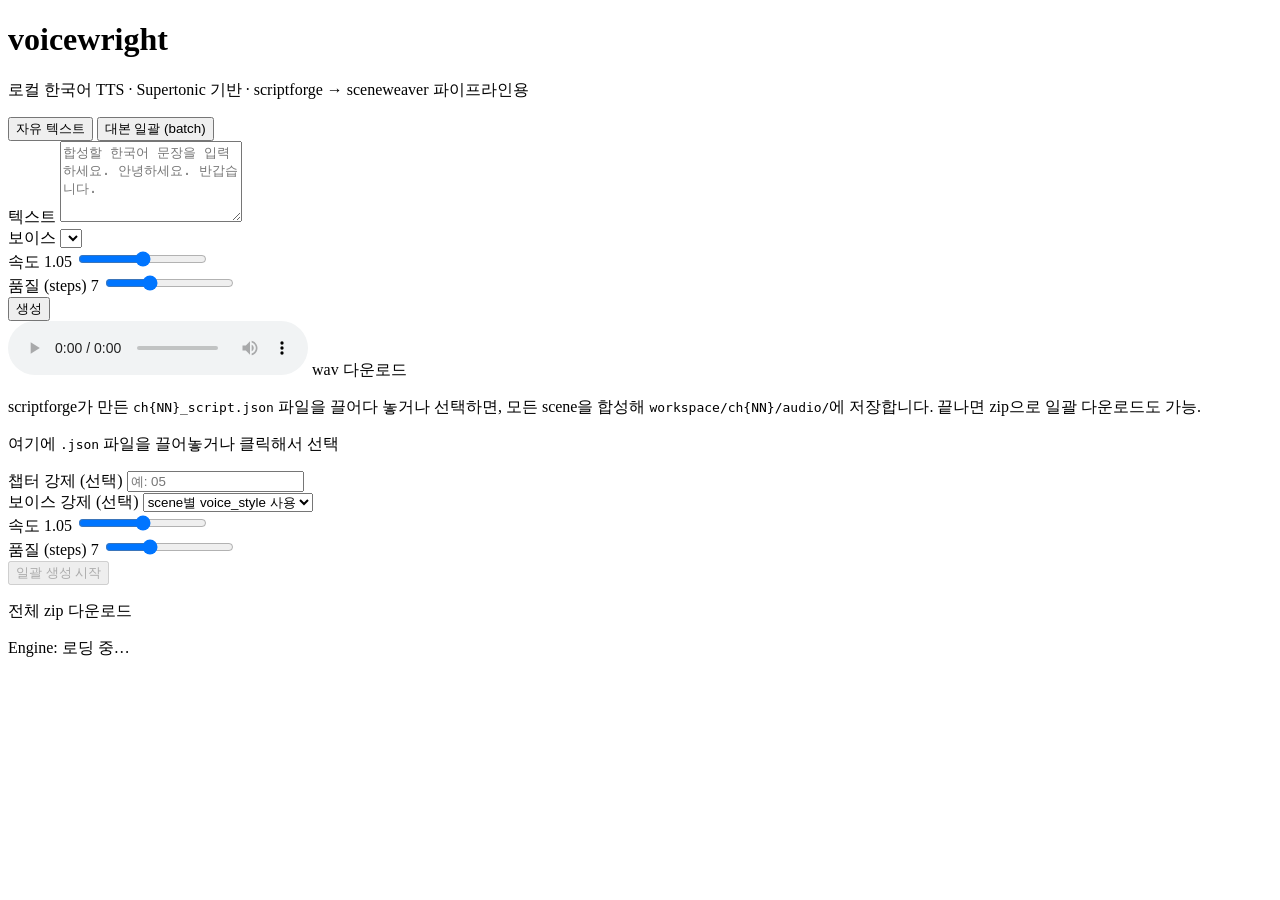
==== src/voicewright/web/templates/index.html @ ce95e1d6 "Expose total_step slider in batch tab; raise default 5 → 7 Users reported smudged pronunciation at t" ====
<!DOCTYPE html>
<html lang="ko">
<head>
  <meta charset="UTF-8">
  <meta name="viewport" content="width=device-width, initial-scale=1.0">
  <title>voicewright — 로컬 한국어 TTS</title>
  <link rel="stylesheet" href="/static/app.css">
</head>
<body>
  <header>
    <h1>voicewright</h1>
    <p class="subtitle">로컬 한국어 TTS · Supertonic 기반 · scriptforge → sceneweaver 파이프라인용</p>
  </header>

  <nav class="tabs">
    <button class="tab active" data-tab="single">자유 텍스트</button>
    <button class="tab" data-tab="batch">대본 일괄 (batch)</button>
  </nav>

  <main>
    <!-- 자유 텍스트 -->
    <section id="tab-single" class="tab-panel active">
      <label for="text">텍스트</label>
      <textarea id="text" rows="5" placeholder="합성할 한국어 문장을 입력하세요. 안녕하세요. 반갑습니다."></textarea>

      <div class="row">
        <div class="field">
          <label for="voice">보이스</label>
          <select id="voice"></select>
        </div>
        <div class="field">
          <label for="speed">속도 <span id="speedValue">1.05</span></label>
          <input id="speed" type="range" min="0.8" max="1.3" step="0.05" value="1.05">
        </div>
        <div class="field">
          <label for="totalStep">품질 (steps) <span id="stepValue">7</span></label>
          <input id="totalStep" type="range" min="3" max="15" step="1" value="7">
        </div>
      </div>

      <button id="generate" class="primary">생성</button>

      <div id="singleResult" class="result hidden">
        <audio id="audio" controls></audio>
        <a id="downloadLink" class="download" download="synth.wav">wav 다운로드</a>
      </div>
      <div id="singleError" class="error hidden"></div>
    </section>

    <!-- 배치 -->
    <section id="tab-batch" class="tab-panel">
      <p class="hint">scriptforge가 만든 <code>ch{NN}_script.json</code> 파일을 끌어다 놓거나 선택하면, 모든 scene을 합성해 <code>workspace/ch{NN}/audio/</code>에 저장합니다. 끝나면 zip으로 일괄 다운로드도 가능.</p>

      <div id="dropzone" class="dropzone">
        <p>여기에 <code>.json</code> 파일을 끌어놓거나 클릭해서 선택</p>
        <input id="fileInput" type="file" accept=".json,application/json" hidden>
        <p id="fileName" class="filename"></p>
      </div>

      <div class="row">
        <div class="field">
          <label for="chapterOverride">챕터 강제 (선택)</label>
          <input id="chapterOverride" type="text" placeholder="예: 05">
        </div>
        <div class="field">
          <label for="voiceOverride">보이스 강제 (선택)</label>
          <select id="voiceOverride"><option value="">scene별 voice_style 사용</option></select>
        </div>
        <div class="field">
          <label for="batchSpeed">속도 <span id="batchSpeedValue">1.05</span></label>
          <input id="batchSpeed" type="range" min="0.8" max="1.3" step="0.05" value="1.05">
        </div>
        <div class="field">
          <label for="batchTotalStep">품질 (steps) <span id="batchStepValue">7</span></label>
          <input id="batchTotalStep" type="range" min="3" max="15" step="1" value="7">
        </div>
      </div>

      <button id="runBatch" class="primary" disabled>일괄 생성 시작</button>

      <div id="batchProgress" class="progress hidden">
        <div class="bar"><div id="bar" class="fill" style="width:0%"></div></div>
        <p id="progressText"></p>
      </div>

      <div id="batchResult" class="result hidden">
        <p id="batchSummary"></p>
        <ul id="fileList"></ul>
        <a id="zipLink" class="download" download>전체 zip 다운로드</a>
        <ul id="warningList" class="warnings"></ul>
      </div>
      <div id="batchError" class="error hidden"></div>
    </section>
  </main>

  <footer>
    <p>Engine: <span id="engineInfo">로딩 중…</span></p>
  </footer>

  <script src="/static/app.js"></script>
</body>
</html>
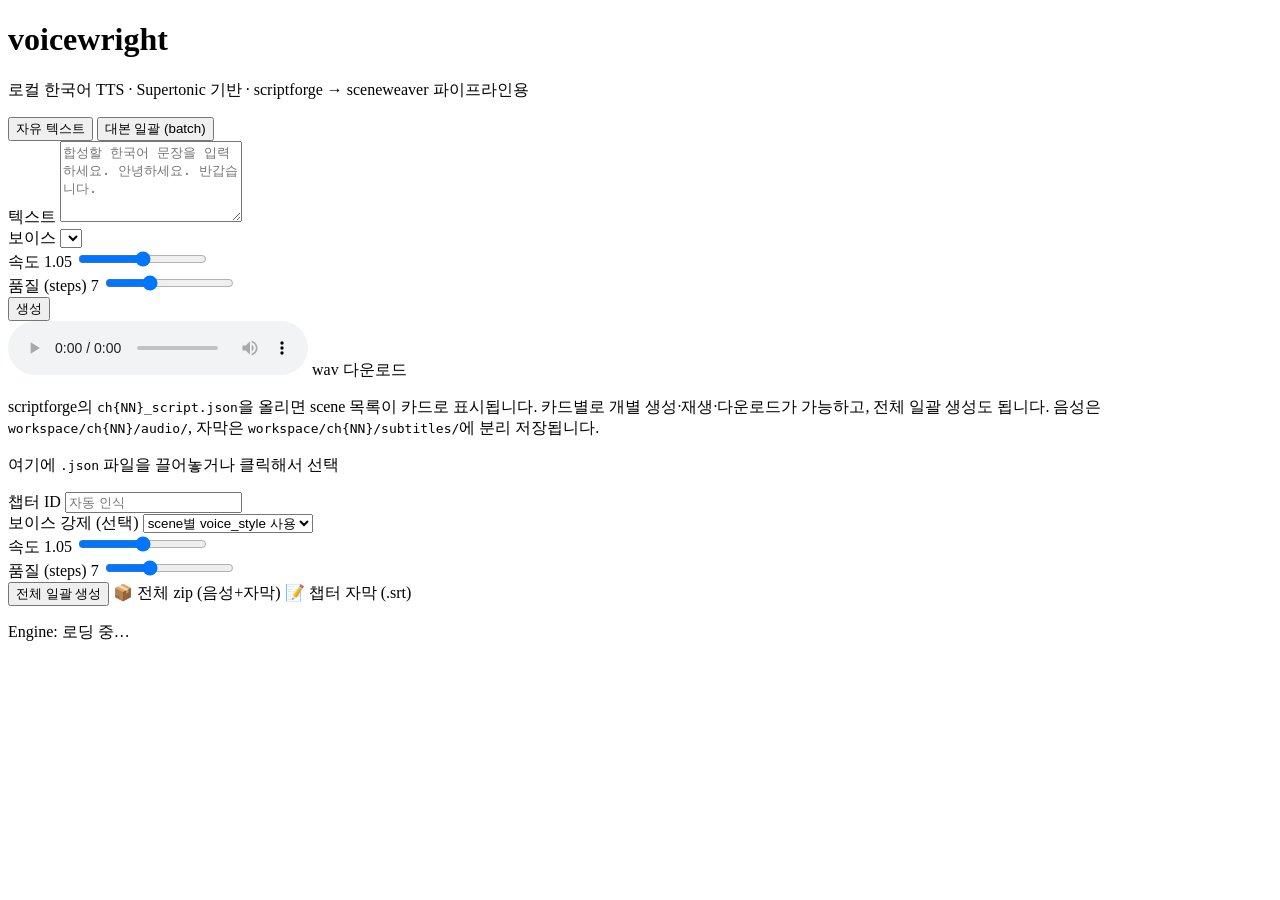
==== commit 58b801bd: "Batch tab redesign: scene cards + per-scene synthesis + SRT output The batch tab used to be a single" ====
--- a/src/voicewright/web/templates/index.html
+++ b/src/voicewright/web/templates/index.html
@@ -49,7 +49,7 @@
 
     <!-- 배치 -->
     <section id="tab-batch" class="tab-panel">
-      <p class="hint">scriptforge가 만든 <code>ch{NN}_script.json</code> 파일을 끌어다 놓거나 선택하면, 모든 scene을 합성해 <code>workspace/ch{NN}/audio/</code>에 저장합니다. 끝나면 zip으로 일괄 다운로드도 가능.</p>
+      <p class="hint">scriptforge의 <code>ch{NN}_script.json</code>을 올리면 scene 목록이 카드로 표시됩니다. 카드별로 개별 생성·재생·다운로드가 가능하고, 전체 일괄 생성도 됩니다. 음성은 <code>workspace/ch{NN}/audio/</code>, 자막은 <code>workspace/ch{NN}/subtitles/</code>에 분리 저장됩니다.</p>
 
       <div id="dropzone" class="dropzone">
         <p>여기에 <code>.json</code> 파일을 끌어놓거나 클릭해서 선택</p>
@@ -57,38 +57,43 @@
         <p id="fileName" class="filename"></p>
       </div>
 
-      <div class="row">
-        <div class="field">
-          <label for="chapterOverride">챕터 강제 (선택)</label>
-          <input id="chapterOverride" type="text" placeholder="예: 05">
+      <div id="batchOptions" class="hidden">
+        <div class="row">
+          <div class="field">
+            <label for="chapterOverride">챕터 ID</label>
+            <input id="chapterOverride" type="text" placeholder="자동 인식">
+          </div>
+          <div class="field">
+            <label for="voiceOverride">보이스 강제 (선택)</label>
+            <select id="voiceOverride"><option value="">scene별 voice_style 사용</option></select>
+          </div>
+          <div class="field">
+            <label for="batchSpeed">속도 <span id="batchSpeedValue">1.05</span></label>
+            <input id="batchSpeed" type="range" min="0.8" max="1.3" step="0.05" value="1.05">
+          </div>
+          <div class="field">
+            <label for="batchTotalStep">품질 (steps) <span id="batchStepValue">7</span></label>
+            <input id="batchTotalStep" type="range" min="3" max="15" step="1" value="7">
+          </div>
         </div>
-        <div class="field">
-          <label for="voiceOverride">보이스 강제 (선택)</label>
-          <select id="voiceOverride"><option value="">scene별 voice_style 사용</option></select>
+
+        <div class="batch-actions">
+          <button id="runBatch" class="primary">전체 일괄 생성</button>
+          <span id="bulkLinks" class="hidden">
+            <a id="zipLink" class="download" download>📦 전체 zip (음성+자막)</a>
+            <a id="srtLink" class="download" download>📝 챕터 자막 (.srt)</a>
+          </span>
         </div>
-        <div class="field">
-          <label for="batchSpeed">속도 <span id="batchSpeedValue">1.05</span></label>
-          <input id="batchSpeed" type="range" min="0.8" max="1.3" step="0.05" value="1.05">
+
+        <div id="batchProgress" class="progress hidden">
+          <div class="bar"><div id="bar" class="fill" style="width:0%"></div></div>
+          <p id="progressText"></p>
         </div>
-        <div class="field">
-          <label for="batchTotalStep">품질 (steps) <span id="batchStepValue">7</span></label>
-          <input id="batchTotalStep" type="range" min="3" max="15" step="1" value="7">
-        </div>
+
+        <ul id="warningList" class="warnings"></ul>
       </div>
 
-      <button id="runBatch" class="primary" disabled>일괄 생성 시작</button>
-
-      <div id="batchProgress" class="progress hidden">
-        <div class="bar"><div id="bar" class="fill" style="width:0%"></div></div>
-        <p id="progressText"></p>
-      </div>
-
-      <div id="batchResult" class="result hidden">
-        <p id="batchSummary"></p>
-        <ul id="fileList"></ul>
-        <a id="zipLink" class="download" download>전체 zip 다운로드</a>
-        <ul id="warningList" class="warnings"></ul>
-      </div>
+      <div id="sceneList" class="scene-list"></div>
       <div id="batchError" class="error hidden"></div>
     </section>
   </main>
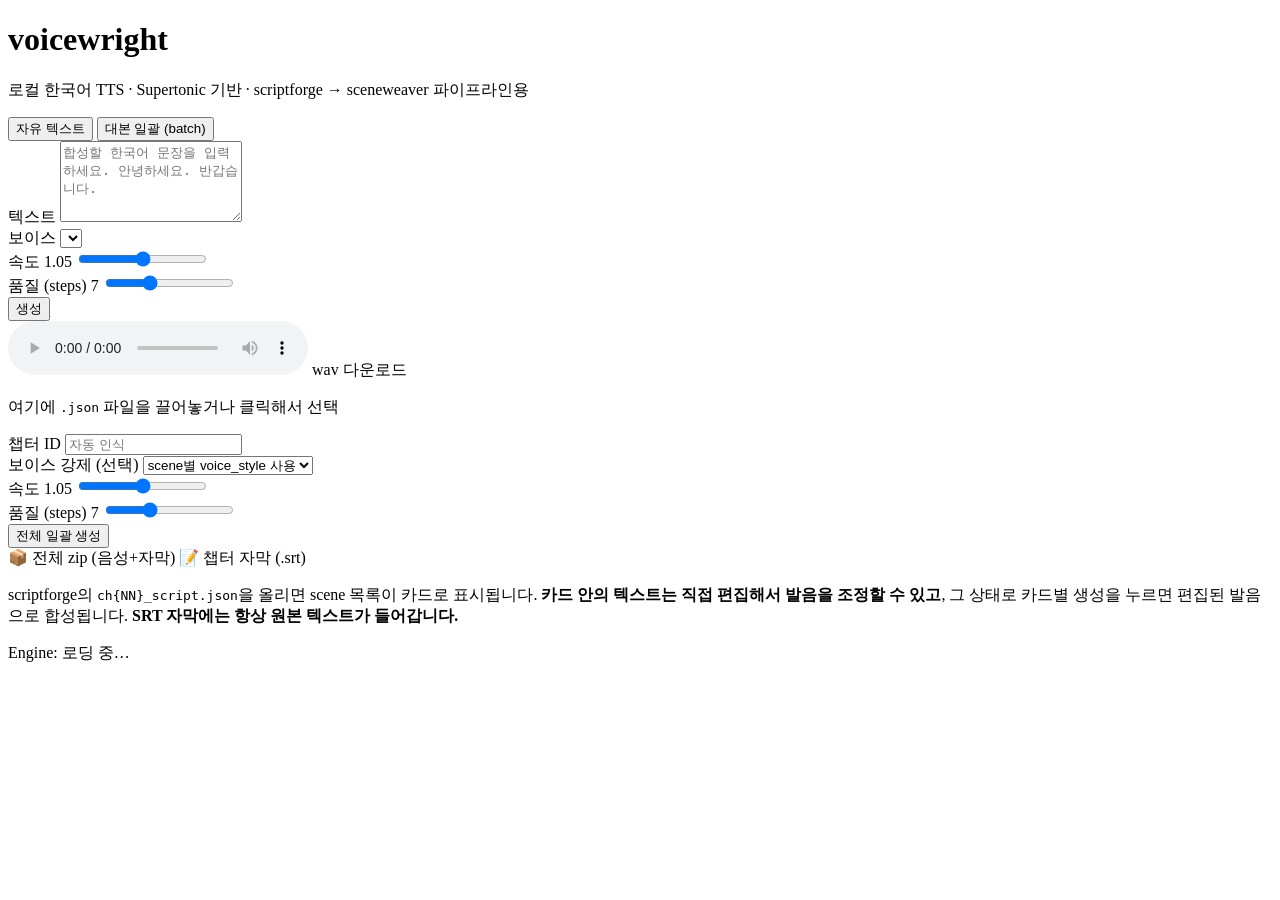
==== commit 71802260: "Batch tab: 2-column layout + per-scene editable text + original SRT The batch tab now uses a sticky " ====
--- a/src/voicewright/web/templates/index.html
+++ b/src/voicewright/web/templates/index.html
@@ -49,16 +49,14 @@
 
     <!-- 배치 -->
     <section id="tab-batch" class="tab-panel">
-      <p class="hint">scriptforge의 <code>ch{NN}_script.json</code>을 올리면 scene 목록이 카드로 표시됩니다. 카드별로 개별 생성·재생·다운로드가 가능하고, 전체 일괄 생성도 됩니다. 음성은 <code>workspace/ch{NN}/audio/</code>, 자막은 <code>workspace/ch{NN}/subtitles/</code>에 분리 저장됩니다.</p>
+      <aside class="batch-left">
+        <div id="dropzone" class="dropzone">
+          <p>여기에 <code>.json</code> 파일을 끌어놓거나 클릭해서 선택</p>
+          <input id="fileInput" type="file" accept=".json,application/json" hidden>
+          <p id="fileName" class="filename"></p>
+        </div>
 
-      <div id="dropzone" class="dropzone">
-        <p>여기에 <code>.json</code> 파일을 끌어놓거나 클릭해서 선택</p>
-        <input id="fileInput" type="file" accept=".json,application/json" hidden>
-        <p id="fileName" class="filename"></p>
-      </div>
-
-      <div id="batchOptions" class="hidden">
-        <div class="row">
+        <div id="batchOptions" class="hidden">
           <div class="field">
             <label for="chapterOverride">챕터 ID</label>
             <input id="chapterOverride" type="text" placeholder="자동 인식">
@@ -75,26 +73,30 @@
             <label for="batchTotalStep">품질 (steps) <span id="batchStepValue">7</span></label>
             <input id="batchTotalStep" type="range" min="3" max="15" step="1" value="7">
           </div>
-        </div>
 
-        <div class="batch-actions">
-          <button id="runBatch" class="primary">전체 일괄 생성</button>
-          <span id="bulkLinks" class="hidden">
+          <div class="batch-actions">
+            <button id="runBatch" class="primary">전체 일괄 생성</button>
+          </div>
+
+          <div id="bulkLinks" class="hidden bulk-links">
             <a id="zipLink" class="download" download>📦 전체 zip (음성+자막)</a>
             <a id="srtLink" class="download" download>📝 챕터 자막 (.srt)</a>
-          </span>
+          </div>
+
+          <div id="batchProgress" class="progress hidden">
+            <div class="bar"><div id="bar" class="fill" style="width:0%"></div></div>
+            <p id="progressText"></p>
+          </div>
+
+          <ul id="warningList" class="warnings"></ul>
         </div>
+      </aside>
 
-        <div id="batchProgress" class="progress hidden">
-          <div class="bar"><div id="bar" class="fill" style="width:0%"></div></div>
-          <p id="progressText"></p>
-        </div>
-
-        <ul id="warningList" class="warnings"></ul>
+      <div class="batch-right">
+        <p class="hint">scriptforge의 <code>ch{NN}_script.json</code>을 올리면 scene 목록이 카드로 표시됩니다. <strong>카드 안의 텍스트는 직접 편집해서 발음을 조정할 수 있고</strong>, 그 상태로 카드별 생성을 누르면 편집된 발음으로 합성됩니다. <strong>SRT 자막에는 항상 원본 텍스트가 들어갑니다.</strong></p>
+        <div id="sceneList" class="scene-list"></div>
+        <div id="batchError" class="error hidden"></div>
       </div>
-
-      <div id="sceneList" class="scene-list"></div>
-      <div id="batchError" class="error hidden"></div>
     </section>
   </main>
 
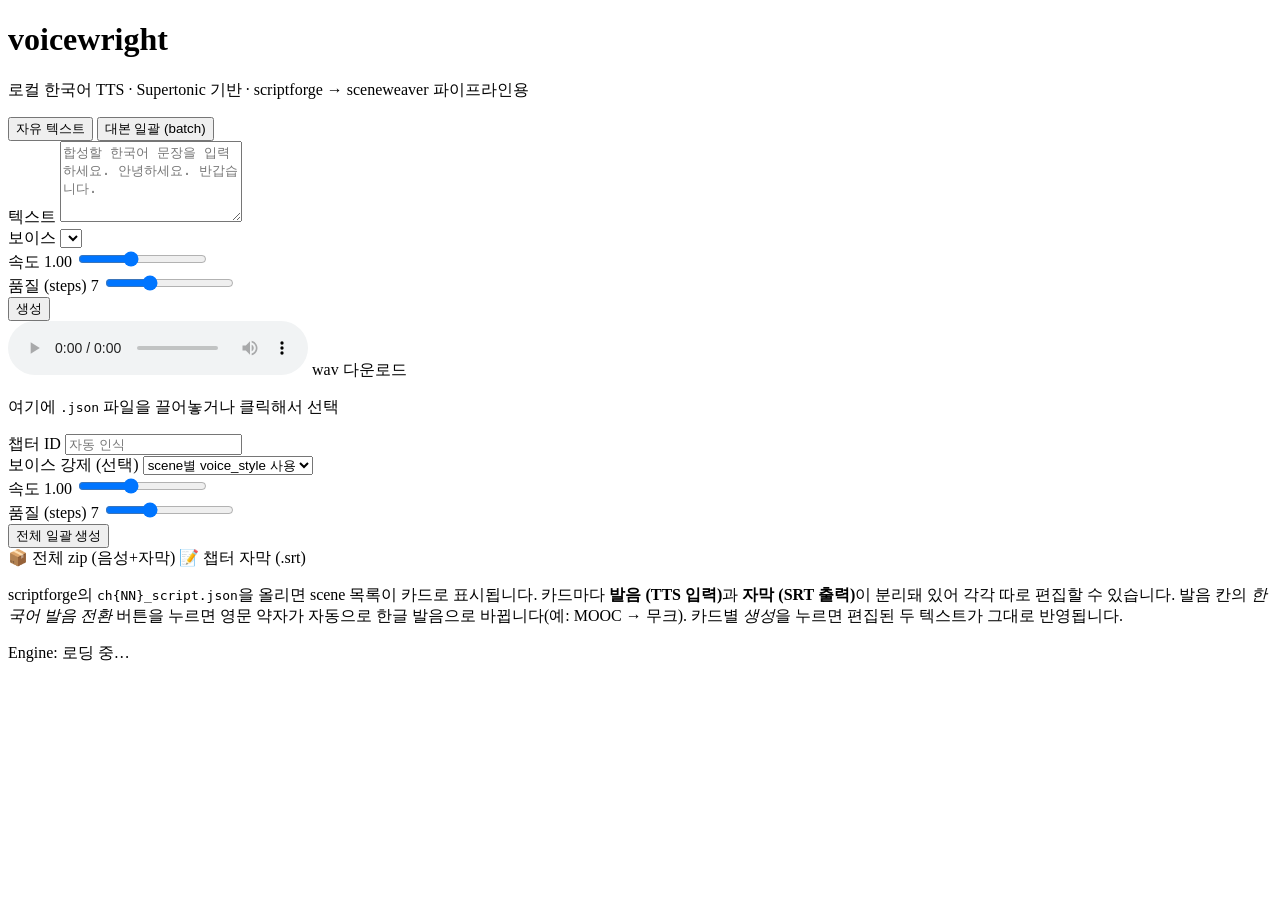
==== commit 28f2663e: "Split scene cards into 발음/자막 fields with 한국어 발음 전환 button Previously each scene card had one textare" ====
--- a/src/voicewright/web/templates/index.html
+++ b/src/voicewright/web/templates/index.html
@@ -29,8 +29,8 @@
           <select id="voice"></select>
         </div>
         <div class="field">
-          <label for="speed">속도 <span id="speedValue">1.05</span></label>
-          <input id="speed" type="range" min="0.8" max="1.3" step="0.05" value="1.05">
+          <label for="speed">속도 <span id="speedValue">1.00</span></label>
+          <input id="speed" type="range" min="0.8" max="1.3" step="0.05" value="1.00">
         </div>
         <div class="field">
           <label for="totalStep">품질 (steps) <span id="stepValue">7</span></label>
@@ -66,8 +66,8 @@
             <select id="voiceOverride"><option value="">scene별 voice_style 사용</option></select>
           </div>
           <div class="field">
-            <label for="batchSpeed">속도 <span id="batchSpeedValue">1.05</span></label>
-            <input id="batchSpeed" type="range" min="0.8" max="1.3" step="0.05" value="1.05">
+            <label for="batchSpeed">속도 <span id="batchSpeedValue">1.00</span></label>
+            <input id="batchSpeed" type="range" min="0.8" max="1.3" step="0.05" value="1.00">
           </div>
           <div class="field">
             <label for="batchTotalStep">품질 (steps) <span id="batchStepValue">7</span></label>
@@ -93,7 +93,7 @@
       </aside>
 
       <div class="batch-right">
-        <p class="hint">scriptforge의 <code>ch{NN}_script.json</code>을 올리면 scene 목록이 카드로 표시됩니다. <strong>카드 안의 텍스트는 직접 편집해서 발음을 조정할 수 있고</strong>, 그 상태로 카드별 생성을 누르면 편집된 발음으로 합성됩니다. <strong>SRT 자막에는 항상 원본 텍스트가 들어갑니다.</strong></p>
+        <p class="hint">scriptforge의 <code>ch{NN}_script.json</code>을 올리면 scene 목록이 카드로 표시됩니다. 카드마다 <strong>발음 (TTS 입력)</strong>과 <strong>자막 (SRT 출력)</strong>이 분리돼 있어 각각 따로 편집할 수 있습니다. 발음 칸의 <em>한국어 발음 전환</em> 버튼을 누르면 영문 약자가 자동으로 한글 발음으로 바뀝니다(예: MOOC → 무크). 카드별 <em>생성</em>을 누르면 편집된 두 텍스트가 그대로 반영됩니다.</p>
         <div id="sceneList" class="scene-list"></div>
         <div id="batchError" class="error hidden"></div>
       </div>
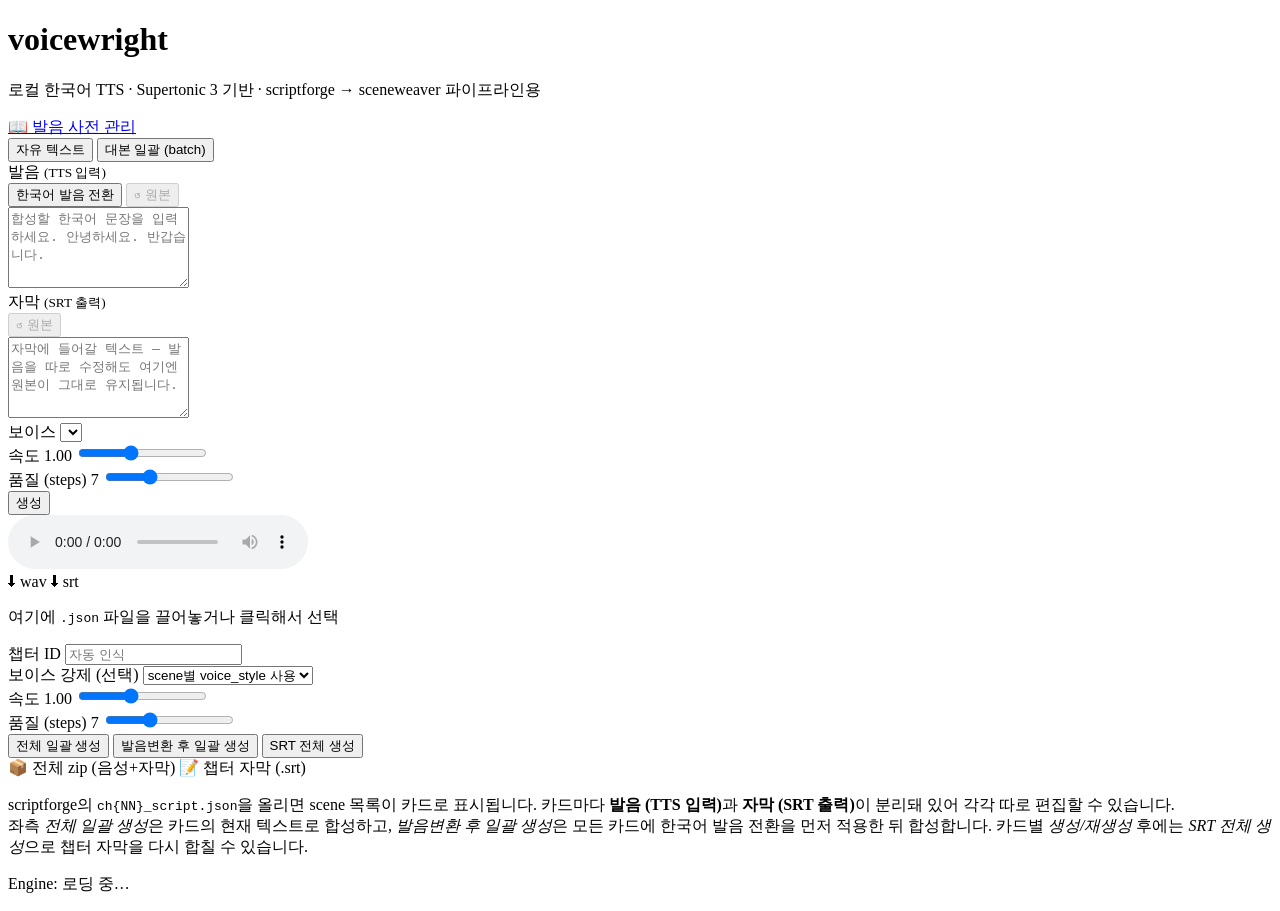
==== commit 285ac014: "Add /dict pronunciation editor + unify 자유 텍스트 tab with scene cards The pronunciation map (config/pro" ====
--- a/src/voicewright/web/templates/index.html
+++ b/src/voicewright/web/templates/index.html
@@ -9,7 +9,10 @@
 <body>
   <header>
     <h1>voicewright</h1>
-    <p class="subtitle">로컬 한국어 TTS · Supertonic 기반 · scriptforge → sceneweaver 파이프라인용</p>
+    <p class="subtitle">로컬 한국어 TTS · Supertonic 3 기반 · scriptforge → sceneweaver 파이프라인용</p>
+    <nav class="pagenav">
+      <a href="/dict">📖 발음 사전 관리</a>
+    </nav>
   </header>
 
   <nav class="tabs">
@@ -20,31 +23,55 @@
   <main>
     <!-- 자유 텍스트 -->
     <section id="tab-single" class="tab-panel active">
-      <label for="text">텍스트</label>
-      <textarea id="text" rows="5" placeholder="합성할 한국어 문장을 입력하세요. 안녕하세요. 반갑습니다."></textarea>
+      <div class="single-card scene-card" id="singleCard">
+        <div class="scene-text-grid">
+          <div class="scene-text-col scene-text-pron">
+            <div class="scene-text-label">
+              <span class="label-title">발음 <small>(TTS 입력)</small></span>
+              <div class="label-actions">
+                <button id="toPronunciation" type="button" class="to-pronunciation" title="영문 약자 + 연도(1989년→천구백팔십구년) + 숫자+단위(27킬로미터→이십칠 킬로미터)를 한국어 발음으로 자동 전환">한국어 발음 전환</button>
+                <button id="resetPron" type="button" class="reset-pron" disabled>↺ 원본</button>
+              </div>
+            </div>
+            <textarea id="text" class="scene-pron-edit" rows="5" placeholder="합성할 한국어 문장을 입력하세요. 안녕하세요. 반갑습니다."></textarea>
+          </div>
+          <div class="scene-text-col scene-text-srt">
+            <div class="scene-text-label">
+              <span class="label-title">자막 <small>(SRT 출력)</small></span>
+              <div class="label-actions">
+                <button id="resetSrt" type="button" class="reset-srt" disabled>↺ 원본</button>
+              </div>
+            </div>
+            <textarea id="srtText" class="scene-srt-edit" rows="5" placeholder="자막에 들어갈 텍스트 — 발음을 따로 수정해도 여기엔 원본이 그대로 유지됩니다."></textarea>
+          </div>
+        </div>
 
-      <div class="row">
-        <div class="field">
-          <label for="voice">보이스</label>
-          <select id="voice"></select>
+        <div class="row">
+          <div class="field">
+            <label for="voice">보이스</label>
+            <select id="voice"></select>
+          </div>
+          <div class="field">
+            <label for="speed">속도 <span id="speedValue">1.00</span></label>
+            <input id="speed" type="range" min="0.8" max="1.3" step="0.05" value="1.00">
+          </div>
+          <div class="field">
+            <label for="totalStep">품질 (steps) <span id="stepValue">7</span></label>
+            <input id="totalStep" type="range" min="3" max="15" step="1" value="7">
+          </div>
         </div>
-        <div class="field">
-          <label for="speed">속도 <span id="speedValue">1.00</span></label>
-          <input id="speed" type="range" min="0.8" max="1.3" step="0.05" value="1.00">
+
+        <button id="generate" class="primary">생성</button>
+
+        <div id="singleResult" class="result hidden">
+          <audio id="audio" controls></audio>
+          <div class="scene-downloads">
+            <a id="downloadLink" class="dl-wav download" download="synth.wav">⬇ wav</a>
+            <a id="downloadSrtLink" class="dl-srt download" download="synth.srt">⬇ srt</a>
+          </div>
         </div>
-        <div class="field">
-          <label for="totalStep">품질 (steps) <span id="stepValue">7</span></label>
-          <input id="totalStep" type="range" min="3" max="15" step="1" value="7">
-        </div>
+        <div id="singleError" class="error hidden"></div>
       </div>
-
-      <button id="generate" class="primary">생성</button>
-
-      <div id="singleResult" class="result hidden">
-        <audio id="audio" controls></audio>
-        <a id="downloadLink" class="download" download="synth.wav">wav 다운로드</a>
-      </div>
-      <div id="singleError" class="error hidden"></div>
     </section>
 
     <!-- 배치 -->
@@ -76,6 +103,8 @@
 
           <div class="batch-actions">
             <button id="runBatch" class="primary">전체 일괄 생성</button>
+            <button id="runBatchPron" class="primary" title="모든 카드에 한국어 발음 전환을 먼저 적용한 뒤 일괄 합성">발음변환 후 일괄 생성</button>
+            <button id="regenChapterSrt" title="카드별로 재생성한 결과까지 반영해 챕터 자막을 다시 합칩니다">SRT 전체 생성</button>
           </div>
 
           <div id="bulkLinks" class="hidden bulk-links">
@@ -93,7 +122,8 @@
       </aside>
 
       <div class="batch-right">
-        <p class="hint">scriptforge의 <code>ch{NN}_script.json</code>을 올리면 scene 목록이 카드로 표시됩니다. 카드마다 <strong>발음 (TTS 입력)</strong>과 <strong>자막 (SRT 출력)</strong>이 분리돼 있어 각각 따로 편집할 수 있습니다. 발음 칸의 <em>한국어 발음 전환</em> 버튼을 누르면 영문 약자가 자동으로 한글 발음으로 바뀝니다(예: MOOC → 무크). 카드별 <em>생성</em>을 누르면 편집된 두 텍스트가 그대로 반영됩니다.</p>
+        <p class="hint">scriptforge의 <code>ch{NN}_script.json</code>을 올리면 scene 목록이 카드로 표시됩니다. 카드마다 <strong>발음 (TTS 입력)</strong>과 <strong>자막 (SRT 출력)</strong>이 분리돼 있어 각각 따로 편집할 수 있습니다.<br>
+          좌측 <em>전체 일괄 생성</em>은 카드의 현재 텍스트로 합성하고, <em>발음변환 후 일괄 생성</em>은 모든 카드에 한국어 발음 전환을 먼저 적용한 뒤 합성합니다. 카드별 <em>생성/재생성</em> 후에는 <em>SRT 전체 생성</em>으로 챕터 자막을 다시 합칠 수 있습니다.</p>
         <div id="sceneList" class="scene-list"></div>
         <div id="batchError" class="error hidden"></div>
       </div>
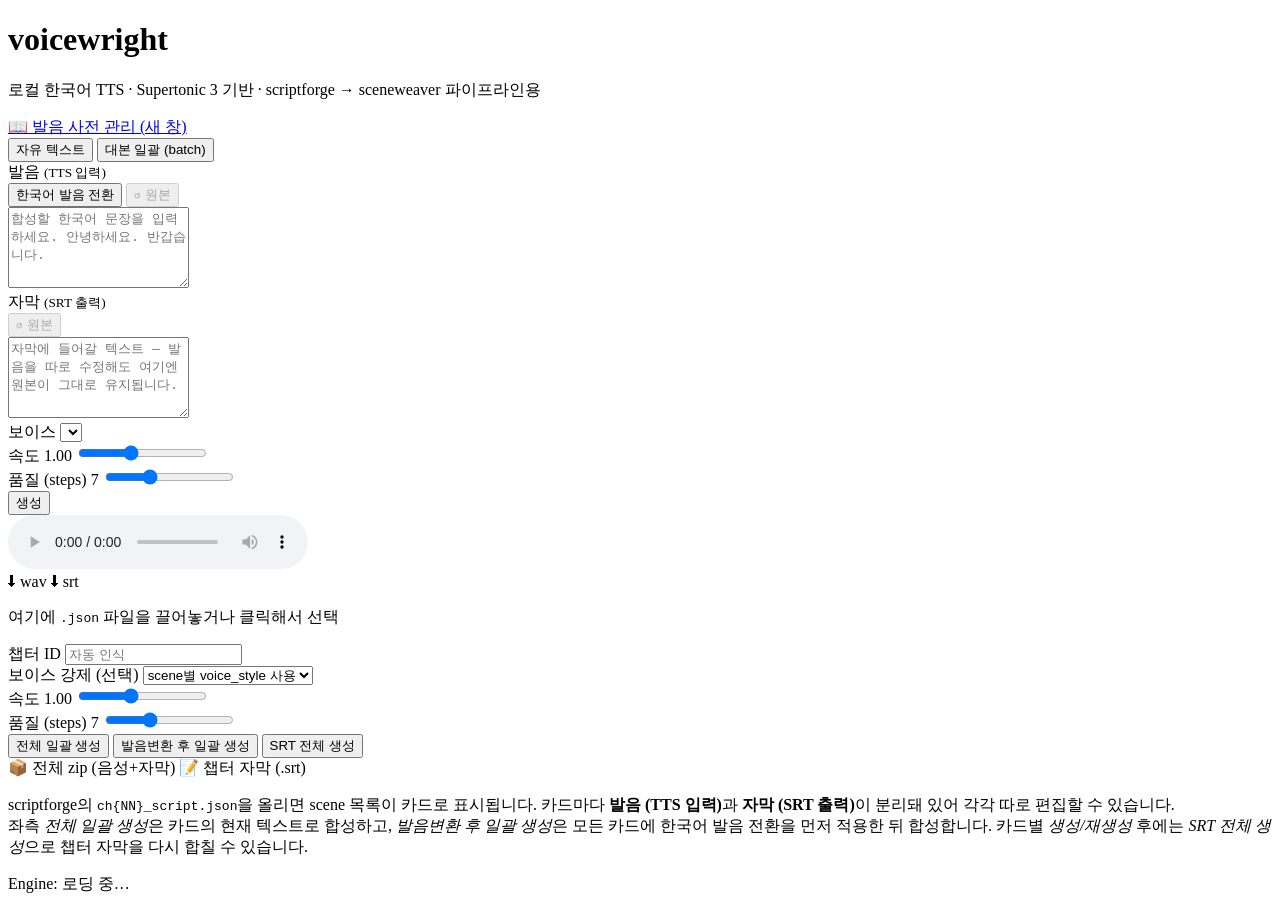
==== commit a5aee053: "Clarify /dict reflection timing; open in new window; show button progress While a long batch is runn" ====
--- a/src/voicewright/web/templates/index.html
+++ b/src/voicewright/web/templates/index.html
@@ -11,7 +11,7 @@
     <h1>voicewright</h1>
     <p class="subtitle">로컬 한국어 TTS · Supertonic 3 기반 · scriptforge → sceneweaver 파이프라인용</p>
     <nav class="pagenav">
-      <a href="/dict">📖 발음 사전 관리</a>
+      <a href="/dict" target="_blank" rel="noopener" title="새 창에서 열림 — 배치 진행 중에도 따로 편집 가능">📖 발음 사전 관리 (새 창)</a>
     </nav>
   </header>
 
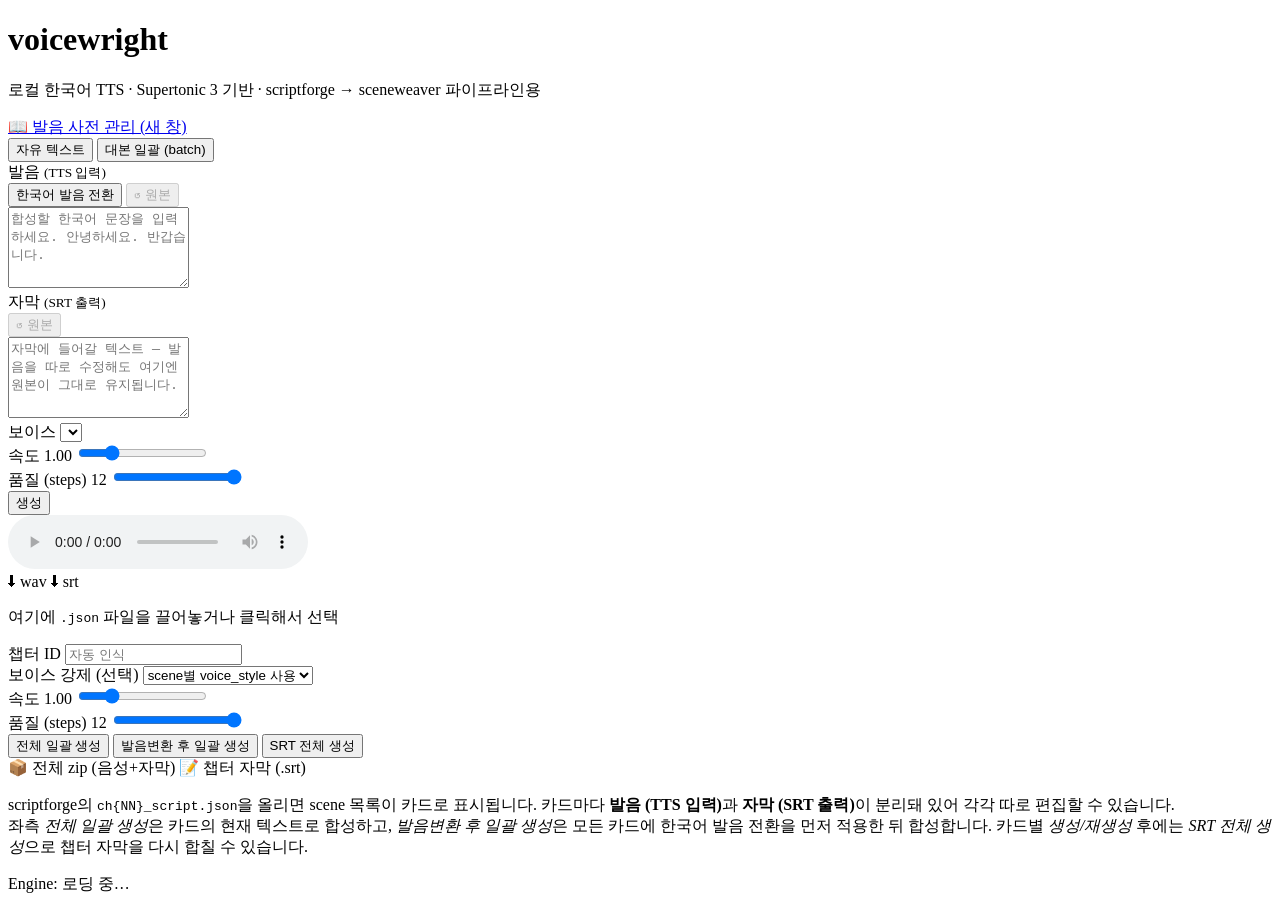
==== commit b51b39cb: "feat(batch): per-cue subtitle timing editor with audio sync + Supertonic 3 step/speed ranges - srt.p" ====
--- a/src/voicewright/web/templates/index.html
+++ b/src/voicewright/web/templates/index.html
@@ -4,7 +4,7 @@
   <meta charset="UTF-8">
   <meta name="viewport" content="width=device-width, initial-scale=1.0">
   <title>voicewright — 로컬 한국어 TTS</title>
-  <link rel="stylesheet" href="/static/app.css">
+  <link rel="stylesheet" href="/static/app.css?v=cue1">
 </head>
 <body>
   <header>
@@ -53,11 +53,11 @@
           </div>
           <div class="field">
             <label for="speed">속도 <span id="speedValue">1.00</span></label>
-            <input id="speed" type="range" min="0.8" max="1.3" step="0.05" value="1.00">
+            <input id="speed" type="range" min="0.7" max="2.0" step="0.05" value="1.00">
           </div>
           <div class="field">
-            <label for="totalStep">품질 (steps) <span id="stepValue">7</span></label>
-            <input id="totalStep" type="range" min="3" max="15" step="1" value="7">
+            <label for="totalStep">품질 (steps) <span id="stepValue">12</span></label>
+            <input id="totalStep" type="range" min="5" max="12" step="1" value="12">
           </div>
         </div>
 
@@ -94,11 +94,11 @@
           </div>
           <div class="field">
             <label for="batchSpeed">속도 <span id="batchSpeedValue">1.00</span></label>
-            <input id="batchSpeed" type="range" min="0.8" max="1.3" step="0.05" value="1.00">
+            <input id="batchSpeed" type="range" min="0.7" max="2.0" step="0.05" value="1.00">
           </div>
           <div class="field">
-            <label for="batchTotalStep">품질 (steps) <span id="batchStepValue">7</span></label>
-            <input id="batchTotalStep" type="range" min="3" max="15" step="1" value="7">
+            <label for="batchTotalStep">품질 (steps) <span id="batchStepValue">12</span></label>
+            <input id="batchTotalStep" type="range" min="5" max="12" step="1" value="12">
           </div>
 
           <div class="batch-actions">
@@ -134,6 +134,6 @@
     <p>Engine: <span id="engineInfo">로딩 중…</span></p>
   </footer>
 
-  <script src="/static/app.js"></script>
+  <script src="/static/app.js?v=cue1"></script>
 </body>
 </html>
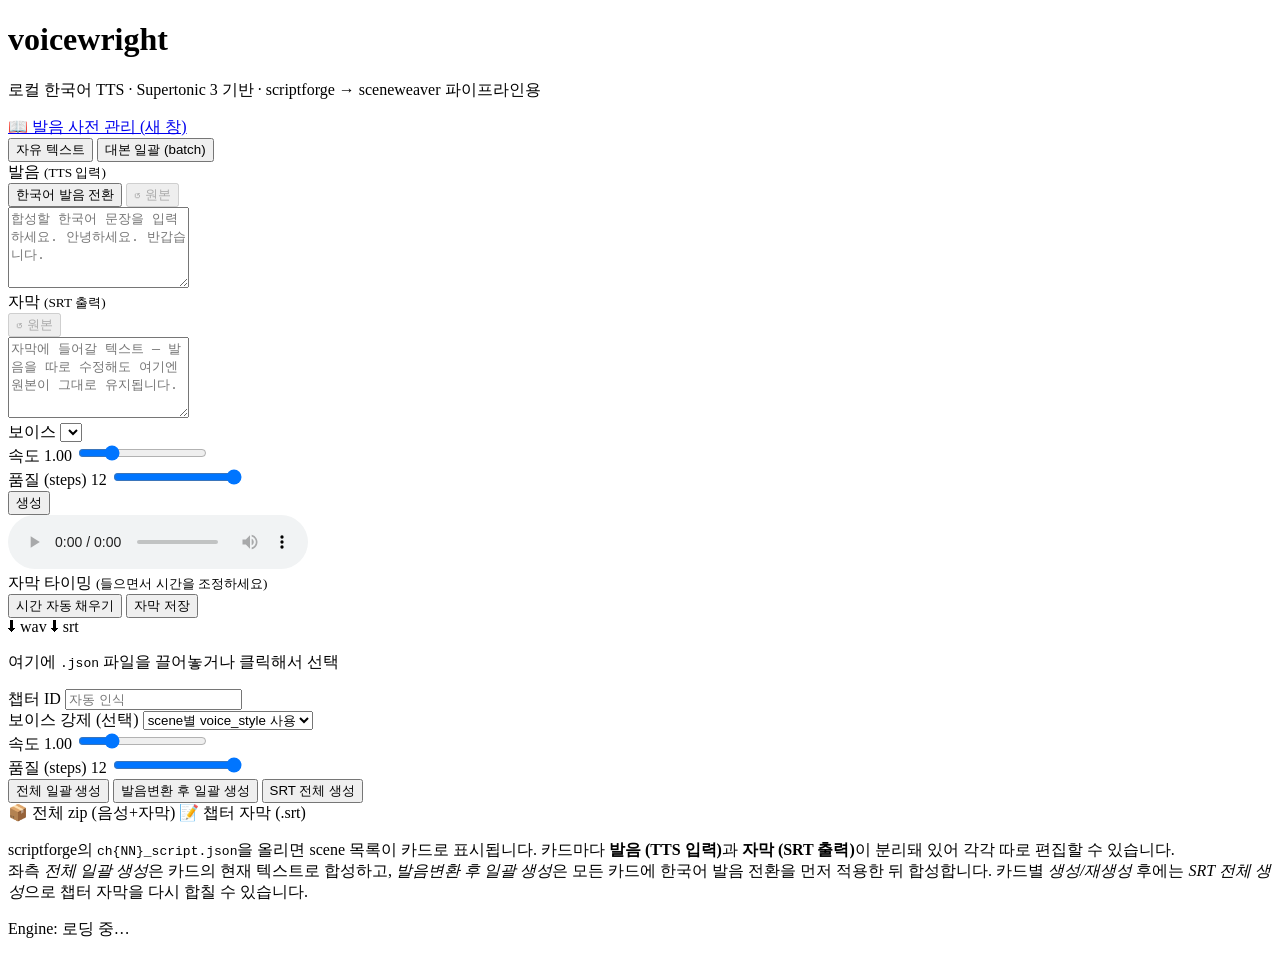
==== commit 8c187240: "feat(single): subtitle timing editor on 자유 텍스트 tab - 자유 텍스트 카드에도 자막 화면 미리보기+진행바, 편집 가능한 큐 행(추가/삭제/자동" ====
--- a/src/voicewright/web/templates/index.html
+++ b/src/voicewright/web/templates/index.html
@@ -4,7 +4,7 @@
   <meta charset="UTF-8">
   <meta name="viewport" content="width=device-width, initial-scale=1.0">
   <title>voicewright — 로컬 한국어 TTS</title>
-  <link rel="stylesheet" href="/static/app.css?v=cue1">
+  <link rel="stylesheet" href="/static/app.css?v=cue2">
 </head>
 <body>
   <header>
@@ -65,6 +65,20 @@
 
         <div id="singleResult" class="result hidden">
           <audio id="audio" controls></audio>
+          <div class="cue-preview hidden">
+            <div class="cue-preview-text"></div>
+            <div class="cue-progress"><div class="cue-progress-fill"></div></div>
+          </div>
+          <div class="cue-editor hidden">
+            <div class="cue-editor-head">
+              <span class="cue-editor-title">자막 타이밍 <small>(들으면서 시간을 조정하세요)</small></span>
+              <div class="cue-editor-actions">
+                <button type="button" class="cue-autofill" title="현재 줄 텍스트 기준으로 시간을 글자수 비례로 다시 채웁니다">시간 자동 채우기</button>
+                <button type="button" class="cue-save" title="조정한 타임코드를 .srt 다운로드에 반영">자막 저장</button>
+              </div>
+            </div>
+            <div class="cue-rows"></div>
+          </div>
           <div class="scene-downloads">
             <a id="downloadLink" class="dl-wav download" download="synth.wav">⬇ wav</a>
             <a id="downloadSrtLink" class="dl-srt download" download="synth.srt">⬇ srt</a>
@@ -134,6 +148,6 @@
     <p>Engine: <span id="engineInfo">로딩 중…</span></p>
   </footer>
 
-  <script src="/static/app.js?v=cue1"></script>
+  <script src="/static/app.js?v=cue2"></script>
 </body>
 </html>
